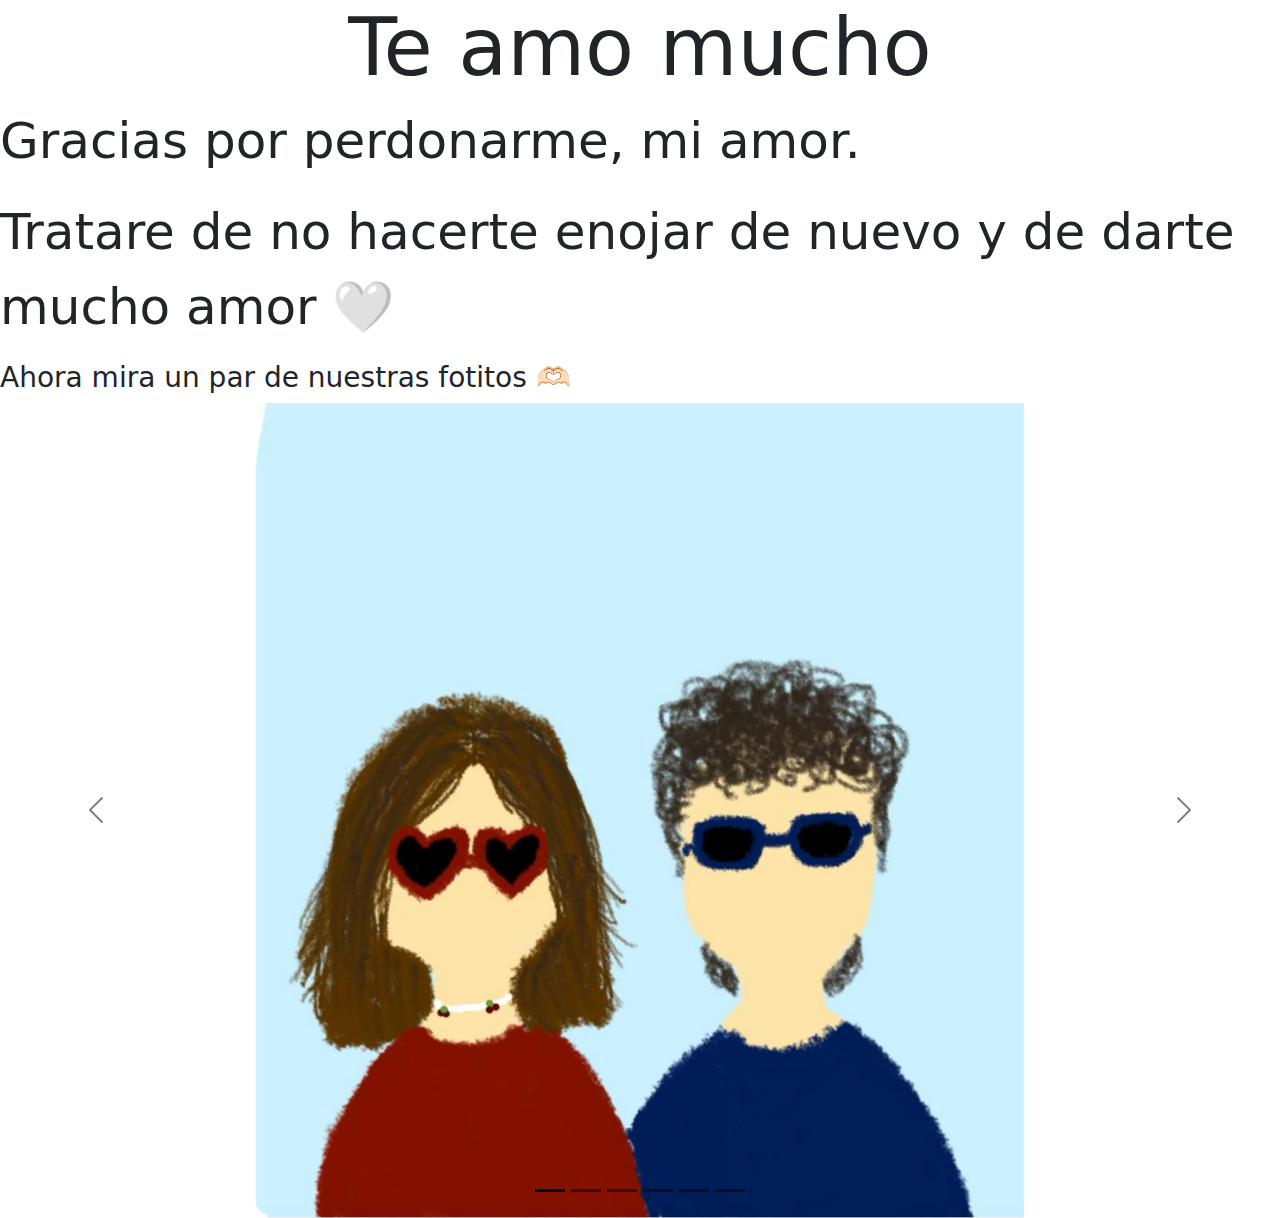
==== si.html @ d7bfed5e "Add files via upload" ====
<html>
    <head>
        <title>Gracias!</title>
        <link rel="stylesheet" href="style.css">
        <link rel="stylesheet" href="bootstrap.min.css">
        <script src="bootstrap.bundle.min.js"></script>
    </head>
    <center><h1 style="font-size: 80px;">Te amo mucho</h1></center>
    <p style="font-size: 50px;">Gracias por perdonarme, mi amor.</p>
    <p style="font-size: 50px;">Tratare de no hacerte enojar de nuevo y de darte mucho amor 🤍</p>
    <h3>Ahora mira un par de nuestras fotitos 🫶🏻</h3>
    <div id="carouselExampleDark" class="carousel carousel-dark slide" data-bs-ride="carousel">
        <div class="carousel-indicators">
          <button type="button" data-bs-target="#carouselExampleDark" data-bs-slide-to="0" class="active" aria-current="true" aria-label="Slide 1"></button>
          <button type="button" data-bs-target="#carouselExampleDark" data-bs-slide-to="1" aria-label="Slide 2"></button>
          <button type="button" data-bs-target="#carouselExampleDark" data-bs-slide-to="2" aria-label="Slide 3"></button>          
          <button type="button" data-bs-target="#carouselExampleDark" data-bs-slide-to="3" aria-label="Slide 4"></button>          
          <button type="button" data-bs-target="#carouselExampleDark" data-bs-slide-to="4" aria-label="Slide 5"></button>          
          <button type="button" data-bs-target="#carouselExampleDark" data-bs-slide-to="5" aria-label="Slide 6"></button>
        </div>
        <div class="carousel-inner">
          <div class="carousel-item active" data-bs-interval="3000">
            <img src="img/1.JPG" class="ImgSiseCaru mx-auto d-block" alt="...">            
          </div>
          <div class="carousel-item" data-bs-interval="3000">
            <img src="img/2.JPG" class="ImgSiseCaru mx-auto d-block" alt="...">            
          </div>
          <div class="carousel-item" data-bs-interval="3000">
            <img src="img/3.JPG" class="ImgSiseCaru mx-auto d-block" alt="...">            
          </div>
          <div class="carousel-item" data-bs-interval="3000">
            <img src="img/4.JPG" class="ImgSiseCaru mx-auto d-block" alt="...">            
          </div>
          <div class="carousel-item" data-bs-interval="3000">
            <img src="img/5.JPG" class="ImgSiseCaru mx-auto d-block" alt="...">            
          </div>
          <div class="carousel-item" data-bs-interval="3000">
            <img src="img/6.JPG" class="ImgSiseCaru mx-auto d-block" alt="...">            
          </div>
        </div>
        <button class="carousel-control-prev" type="button" data-bs-target="#carouselExampleDark" data-bs-slide="prev">
          <span class="carousel-control-prev-icon" aria-hidden="true"></span>
          <span class="visually-hidden">Anterior</span>
        </button>
        <button class="carousel-control-next" type="button" data-bs-target="#carouselExampleDark" data-bs-slide="next">
          <span class="carousel-control-next-icon" aria-hidden="true"></span>
          <span class="visually-hidden">Siguiente</span>
        </button>
      </div>
</html>
---- style.css ----
.btn{
    margin: 0 auto;
    width: 200px;
    padding-top: 25px;
    padding-bottom: 25px;
    font-size: 50px;
    margin-top: 20%;
    margin-left: 20px;
}
.main{
    margin: 0 auto;
    width: 40%;
}
.ImgSiseCaru{
    max-width: 60%;
    max-height: 1000px;
}
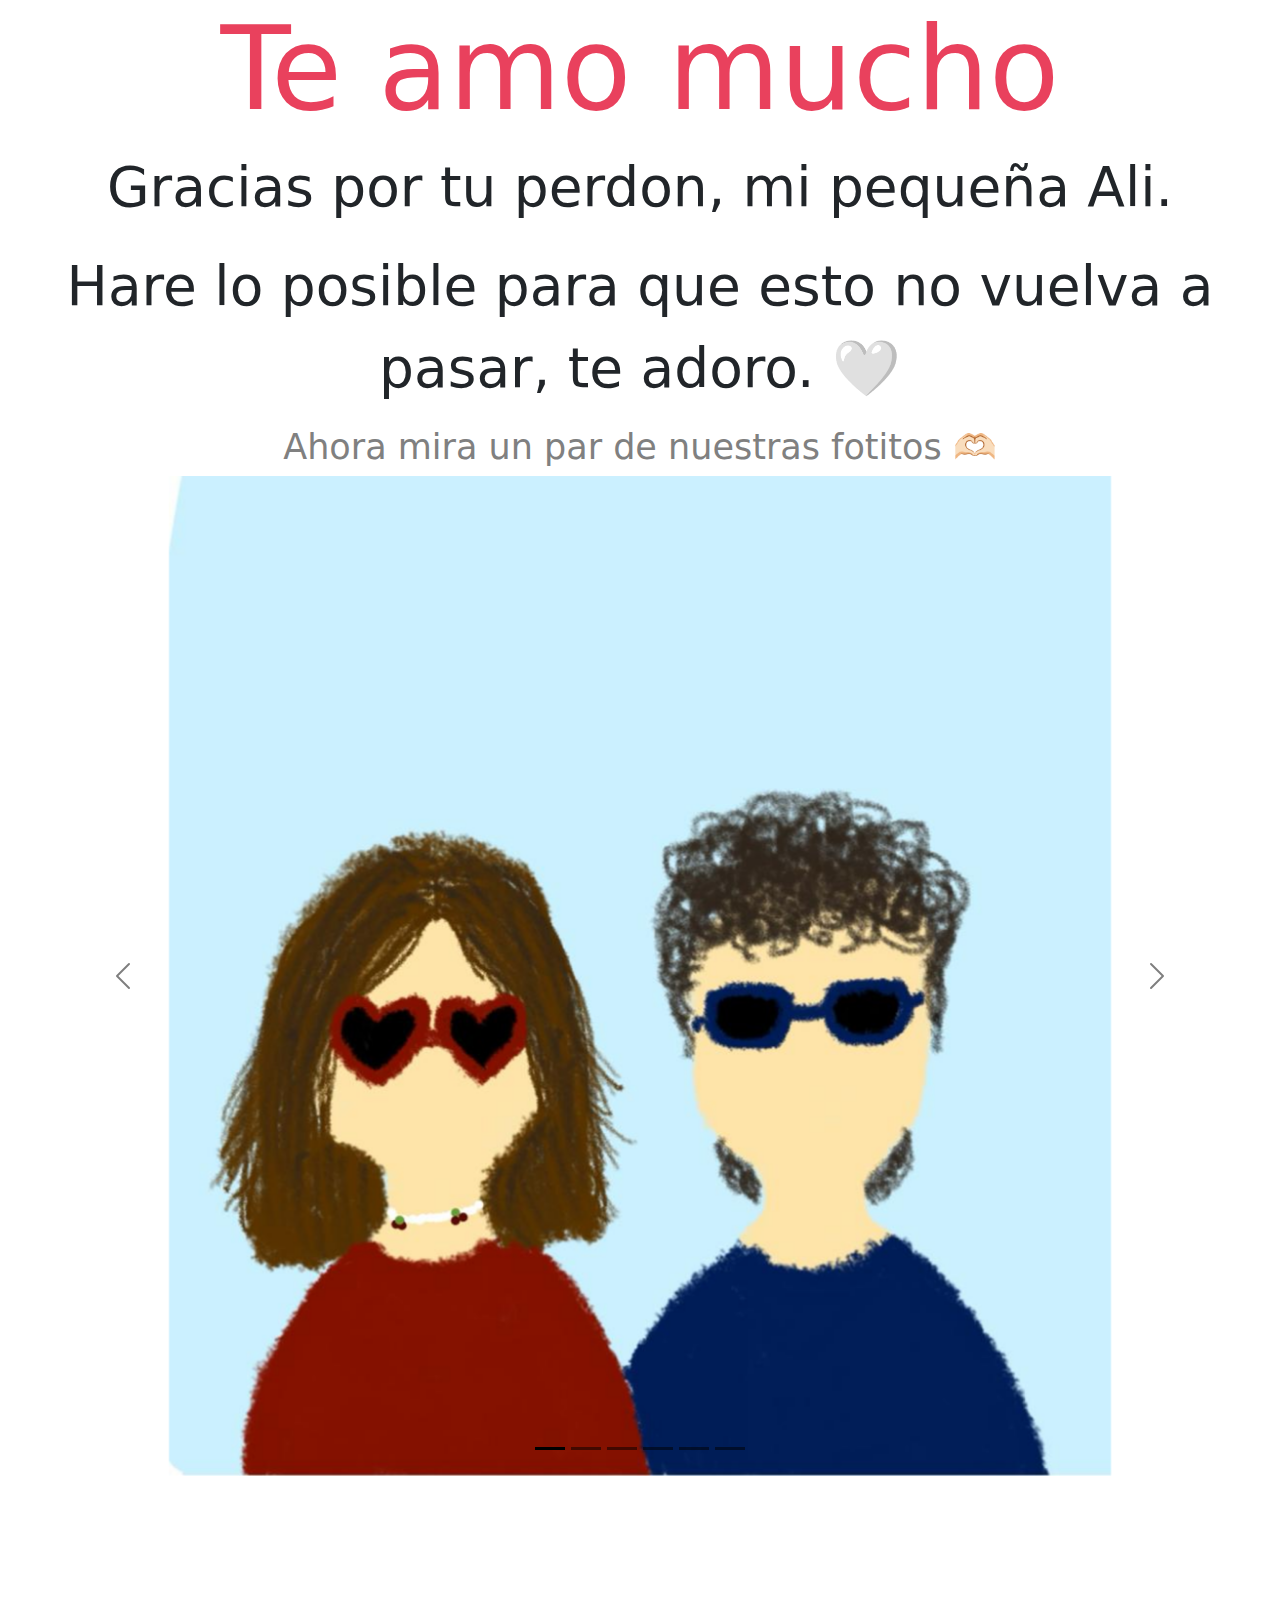
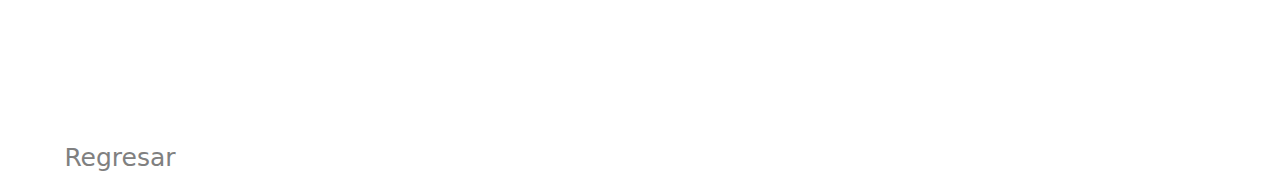
==== commit 3331287c: "Add files via upload" ====
--- a/si.html
+++ b/si.html
@@ -5,46 +5,53 @@
         <link rel="stylesheet" href="bootstrap.min.css">
         <script src="bootstrap.bundle.min.js"></script>
     </head>
-    <center><h1 style="font-size: 80px;">Te amo mucho</h1></center>
-    <p style="font-size: 50px;">Gracias por perdonarme, mi amor.</p>
-    <p style="font-size: 50px;">Tratare de no hacerte enojar de nuevo y de darte mucho amor 🤍</p>
-    <h3>Ahora mira un par de nuestras fotitos 🫶🏻</h3>
-    <div id="carouselExampleDark" class="carousel carousel-dark slide" data-bs-ride="carousel">
-        <div class="carousel-indicators">
-          <button type="button" data-bs-target="#carouselExampleDark" data-bs-slide-to="0" class="active" aria-current="true" aria-label="Slide 1"></button>
-          <button type="button" data-bs-target="#carouselExampleDark" data-bs-slide-to="1" aria-label="Slide 2"></button>
-          <button type="button" data-bs-target="#carouselExampleDark" data-bs-slide-to="2" aria-label="Slide 3"></button>          
-          <button type="button" data-bs-target="#carouselExampleDark" data-bs-slide-to="3" aria-label="Slide 4"></button>          
-          <button type="button" data-bs-target="#carouselExampleDark" data-bs-slide-to="4" aria-label="Slide 5"></button>          
-          <button type="button" data-bs-target="#carouselExampleDark" data-bs-slide-to="5" aria-label="Slide 6"></button>
+    <body>
+      <main class="adik">
+      <h1 class="header">Te amo mucho</h1>
+      <p class="textSi">Gracias por tu perdon, mi pequeña Ali.</p>
+      <p class="textSi">Hare lo posible para que esto no vuelva a pasar, te adoro. 🤍</p>
+      <h3 class="headerCarou">Ahora mira un par de nuestras fotitos 🫶🏻</h3>
+      <div id="carouselExampleDark" class="carousel carousel-dark slide" data-bs-ride="carousel">
+          <div class="carousel-indicators">
+            <button type="button" data-bs-target="#carouselExampleDark" data-bs-slide-to="0" class="active" aria-current="true" aria-label="Slide 1"></button>
+            <button type="button" data-bs-target="#carouselExampleDark" data-bs-slide-to="1" aria-label="Slide 2"></button>
+            <button type="button" data-bs-target="#carouselExampleDark" data-bs-slide-to="2" aria-label="Slide 3"></button>          
+            <button type="button" data-bs-target="#carouselExampleDark" data-bs-slide-to="3" aria-label="Slide 4"></button>          
+            <button type="button" data-bs-target="#carouselExampleDark" data-bs-slide-to="4" aria-label="Slide 5"></button>          
+            <button type="button" data-bs-target="#carouselExampleDark" data-bs-slide-to="5" aria-label="Slide 6"></button>
+          </div>
+          <div class="carousel-inner">
+            <div class="carousel-item active" data-bs-interval="3000">
+              <img src="img/1.JPG" class="ImgSiseCaru mx-auto d-block" alt="...">            
+            </div>
+            <div class="carousel-item" data-bs-interval="3000">
+              <img src="img/2.JPG" class="ImgSiseCaru mx-auto d-block" alt="...">            
+            </div>
+            <div class="carousel-item" data-bs-interval="3000">
+              <img src="img/3.JPG" class="ImgSiseCaru mx-auto d-block" alt="...">            
+            </div>
+            <div class="carousel-item" data-bs-interval="3000">
+              <img src="img/4.JPG" class="ImgSiseCaru mx-auto d-block" alt="...">            
+            </div>
+            <div class="carousel-item" data-bs-interval="3000">
+              <img src="img/5.jpg" class="ImgSiseCaru mx-auto d-block" alt="...">            
+            </div>
+            <div class="carousel-item" data-bs-interval="3000">
+              <img src="img/6.jpg" class="ImgSiseCaru mx-auto d-block" alt="...">            
+            </div>
+          </div>
+          <button class="carousel-control-prev" type="button" data-bs-target="#carouselExampleDark" data-bs-slide="prev">
+            <span class="carousel-control-prev-icon" aria-hidden="true"></span>
+            <span class="visually-hidden">Anterior</span>
+          </button>
+          <button class="carousel-control-next" type="button" data-bs-target="#carouselExampleDark" data-bs-slide="next">
+            <span class="carousel-control-next-icon" aria-hidden="true"></span>
+            <span class="visually-hidden">Siguiente</span>
+          </button>
         </div>
-        <div class="carousel-inner">
-          <div class="carousel-item active" data-bs-interval="3000">
-            <img src="img/1.JPG" class="ImgSiseCaru mx-auto d-block" alt="...">            
-          </div>
-          <div class="carousel-item" data-bs-interval="3000">
-            <img src="img/2.JPG" class="ImgSiseCaru mx-auto d-block" alt="...">            
-          </div>
-          <div class="carousel-item" data-bs-interval="3000">
-            <img src="img/3.JPG" class="ImgSiseCaru mx-auto d-block" alt="...">            
-          </div>
-          <div class="carousel-item" data-bs-interval="3000">
-            <img src="img/4.JPG" class="ImgSiseCaru mx-auto d-block" alt="...">            
-          </div>
-          <div class="carousel-item" data-bs-interval="3000">
-            <img src="img/5.JPG" class="ImgSiseCaru mx-auto d-block" alt="...">            
-          </div>
-          <div class="carousel-item" data-bs-interval="3000">
-            <img src="img/6.JPG" class="ImgSiseCaru mx-auto d-block" alt="...">            
-          </div>
-        </div>
-        <button class="carousel-control-prev" type="button" data-bs-target="#carouselExampleDark" data-bs-slide="prev">
-          <span class="carousel-control-prev-icon" aria-hidden="true"></span>
-          <span class="visually-hidden">Anterior</span>
-        </button>
-        <button class="carousel-control-next" type="button" data-bs-target="#carouselExampleDark" data-bs-slide="next">
-          <span class="carousel-control-next-icon" aria-hidden="true"></span>
-          <span class="visually-hidden">Siguiente</span>
-        </button>
-      </div>
+      </main>
+      <footer>
+        <a href="index.html" class="btn"><p class="Regresar">Regresar</p></a>
+      </footer>
+    </body>
 </html>--- a/style.css
+++ b/style.css
@@ -1,17 +1,44 @@
 .btn{
     margin: 0 auto;
-    width: 200px;
+    min-width: 200px;
     padding-top: 25px;
     padding-bottom: 25px;
     font-size: 50px;
     margin-top: 20%;
     margin-left: 20px;
 }
-.main{
+#main{
     margin: 0 auto;
-    width: 40%;
+    height: 100%;
+}
+.adik{
+    width: 95%;
+    margin: 0 auto;
 }
 .ImgSiseCaru{
-    max-width: 60%;
+    max-width: 90%;
+    min-height: 1000px;
     max-height: 1000px;
+}
+.header{    
+    text-align: center;
+    color: rgb(233, 65, 93);
+    font-size: 115px;
+}
+.textSi{
+    font-size: 55px;
+    text-align: center;
+}
+.headerCarou{
+    font-size: 35px;
+    text-align: center;
+    color: gray;
+    text-transform: unset;
+}
+.Regresar{
+    margin-top: 2%;
+    font-size: 25px;
+    text-decoration: none;
+    color: gray;
+    margin: 0 auto;
 }